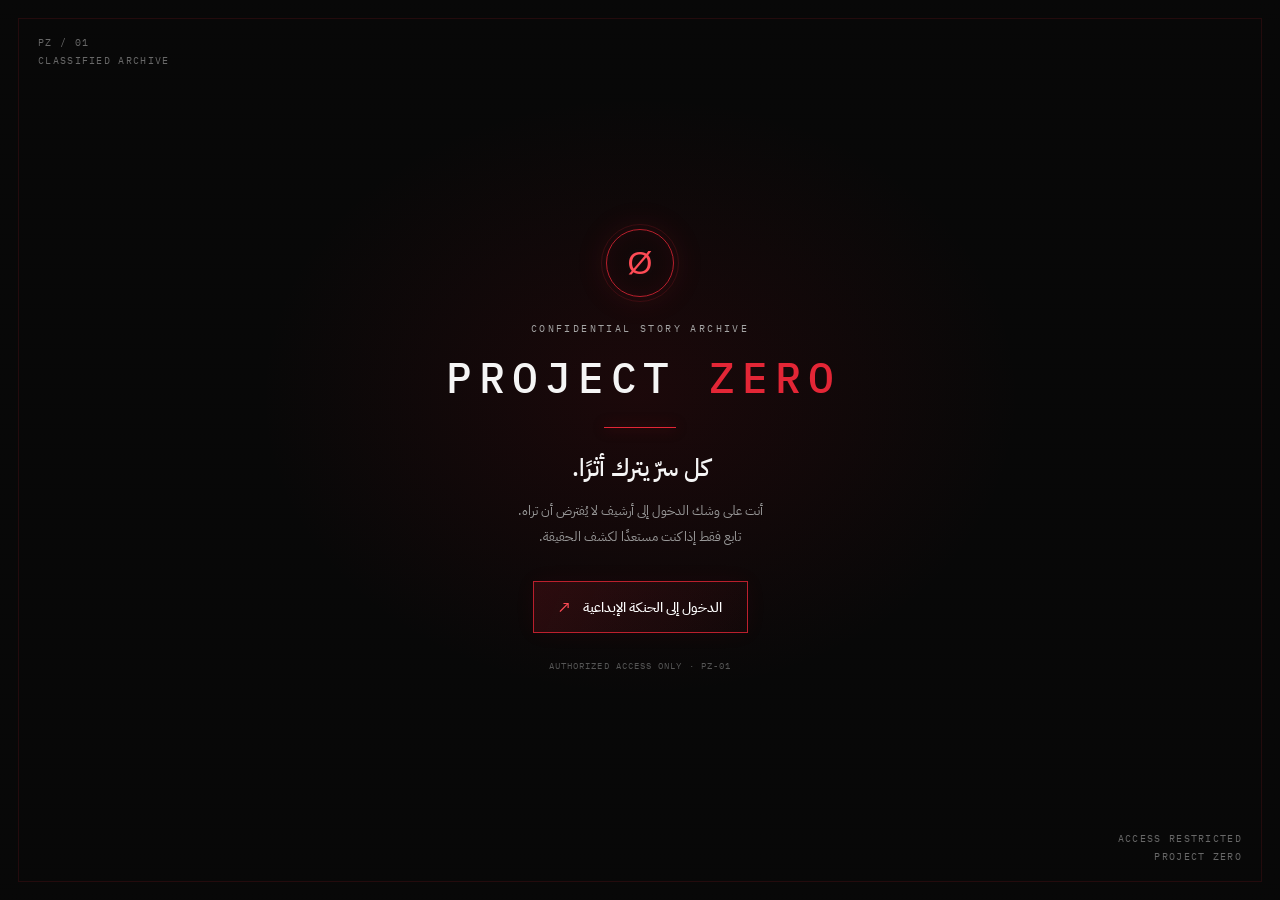
==== index.html @ 2857aba7 "Add files via upload" ====
<!doctype html>
<html lang="ar" dir="rtl">
<head>
  <meta charset="utf-8">
  <meta name="viewport" content="width=device-width, initial-scale=1">
  <meta name="theme-color" content="#080808">
  <meta name="description" content="PROJECT ZERO — ادخل إلى الأرشيف السري.">
  <title>PROJECT ZERO — بوابة الدخول</title>
  <link rel="preconnect" href="https://fonts.googleapis.com">
  <link rel="preconnect" href="https://fonts.gstatic.com" crossorigin>
  <link href="https://fonts.googleapis.com/css2?family=IBM+Plex+Mono:wght@400;500;600&family=IBM+Plex+Sans+Arabic:wght@300;400;500;600;700&display=swap" rel="stylesheet">
  <style>
    :root{color-scheme:dark;--red:#e32636;--red-soft:#ff4b55;--bg:#080808;--muted:#888}
    *{box-sizing:border-box}
    html,body{margin:0;min-height:100%;background:var(--bg);color:#f5f5f5}
    body{min-height:100svh;display:grid;place-items:center;overflow:hidden;font-family:'IBM Plex Sans Arabic',sans-serif;background:radial-gradient(ellipse at 50% 44%,rgba(160,12,25,.13),transparent 42%),#080808}
    body:before{content:"";position:fixed;inset:0;pointer-events:none;opacity:.18;background:repeating-linear-gradient(to bottom,transparent 0 3px,rgba(255,255,255,.035) 4px,transparent 5px)}
    body:after{content:"";position:fixed;inset:18px;border:1px solid rgba(227,38,54,.13);pointer-events:none}
    .corner{position:fixed;font:10px 'IBM Plex Mono',monospace;letter-spacing:.13em;color:#686868;line-height:1.8}
    .corner.top{top:34px;left:38px;direction:ltr}.corner.bottom{right:38px;bottom:34px;text-align:right}
    main{width:min(90vw,540px);text-align:center;position:relative;z-index:1;animation:appear .7s ease-out both}
    .seal{width:68px;height:68px;margin:0 auto 25px;border:1px solid rgba(227,38,54,.8);border-radius:50%;display:grid;place-items:center;color:var(--red-soft);font:300 32px Arial,sans-serif;box-shadow:0 0 34px rgba(227,38,54,.12),inset 0 0 22px rgba(227,38,54,.06);position:relative}
    .seal:after{content:"";position:absolute;inset:-6px;border:1px solid rgba(227,38,54,.16);border-radius:50%}
    .eyebrow{font:10px 'IBM Plex Mono',monospace;letter-spacing:.24em;color:#a5a5a5;margin:0 0 14px;direction:ltr}
    h1{direction:ltr;font:500 clamp(28px,6vw,43px) 'IBM Plex Mono',monospace;letter-spacing:.16em;margin:0;padding-left:.16em}
    h1 span{color:var(--red)}
    .line{height:1px;width:72px;background:var(--red);margin:22px auto;box-shadow:0 0 13px rgba(227,38,54,.55)}
    h2{font-size:clamp(19px,4vw,24px);font-weight:500;margin:0 0 12px}
    .desc{color:#999;font-size:13px;line-height:2;margin:0 auto 31px;max-width:390px}
    .enter{display:inline-flex;align-items:center;justify-content:center;gap:13px;min-height:52px;padding:0 25px;border:1px solid rgba(227,38,54,.8);background:linear-gradient(110deg,rgba(227,38,54,.14),rgba(227,38,54,.035));color:#fff;text-decoration:none;font-size:14px;font-weight:500;transition:background .22s,border-color .22s,transform .22s,box-shadow .22s;box-shadow:0 0 22px rgba(227,38,54,.05)}
    .enter:hover,.enter:focus-visible{background:rgba(227,38,54,.2);border-color:var(--red-soft);box-shadow:0 0 28px rgba(227,38,54,.13);transform:translateY(-2px);outline:none}
    .arrow{font:18px 'IBM Plex Mono',monospace;color:var(--red-soft);direction:ltr}
    .foot{margin-top:27px;font:9px 'IBM Plex Mono',monospace;letter-spacing:.12em;color:#555;direction:ltr}
    @keyframes appear{from{opacity:0;transform:translateY(9px)}to{opacity:1;transform:translateY(0)}}
    @media(prefers-reduced-motion:reduce){*,*:before,*:after{animation:none!important;transition:none!important}}
  </style>
</head>
<body>
  <div class="corner top">PZ / 01<br>CLASSIFIED ARCHIVE</div>
  <div class="corner bottom">ACCESS RESTRICTED<br>PROJECT ZERO</div>
  <main>
    <div class="seal" aria-hidden="true">Ø</div>
    <p class="eyebrow">CONFIDENTIAL STORY ARCHIVE</p>
    <h1>PROJECT <span>ZERO</span></h1>
    <div class="line" aria-hidden="true"></div>
    <h2>كل سرّ يترك أثرًا.</h2>
    <p class="desc">أنت على وشك الدخول إلى أرشيف لا يُفترض أن تراه.<br>تابع فقط إذا كنت مستعدًا لكشف الحقيقة.</p>
    <a class="enter" href="01-project-zero.html"><span>الدخول إلى الحنكة الإبداعية</span><span class="arrow" aria-hidden="true">↗</span></a>
    <div class="foot">AUTHORIZED ACCESS ONLY · PZ-01</div>
  </main>
</body>
</html>
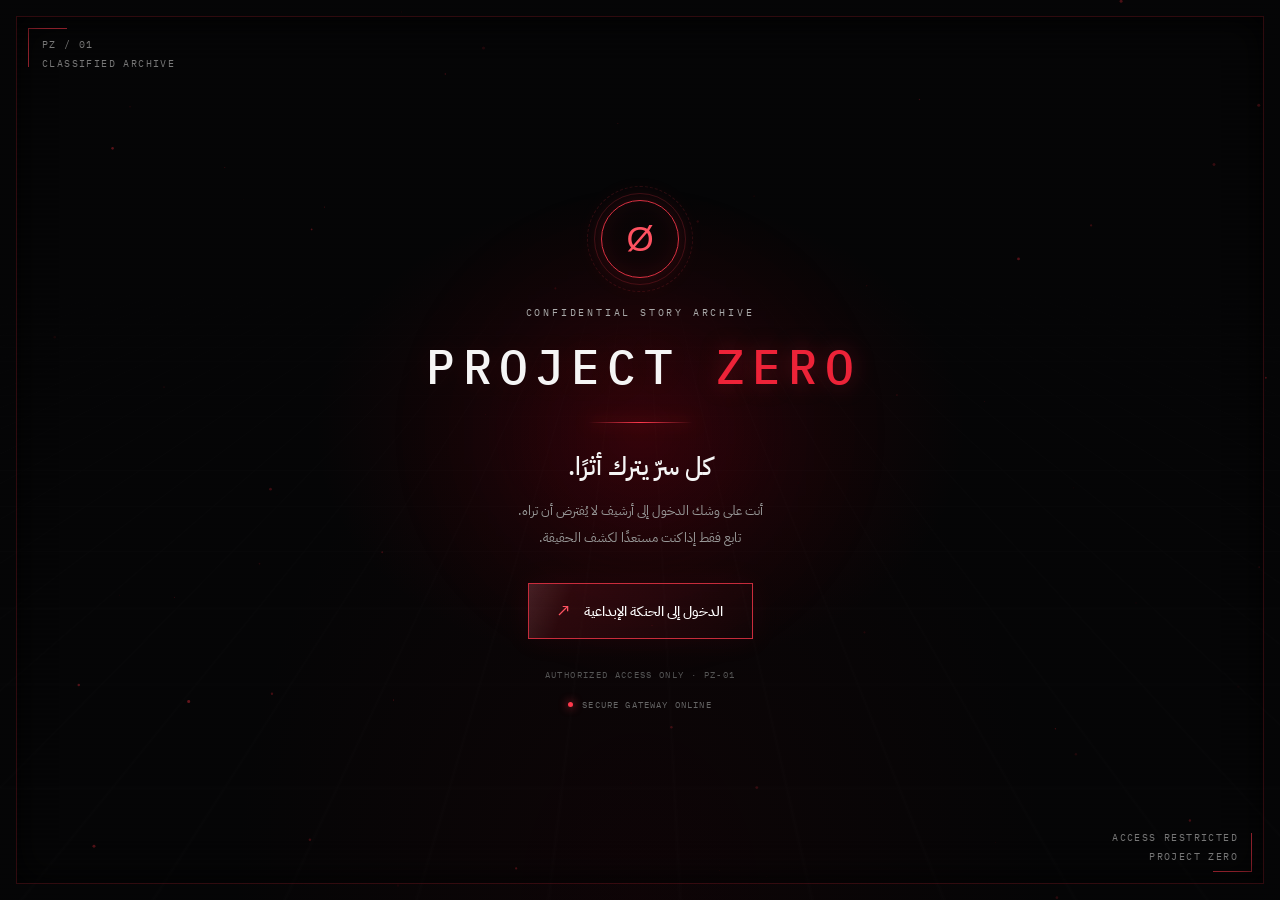
==== commit 47eb7682: "Add files via upload" ====
--- a/index.html
+++ b/index.html
@@ -10,43 +10,49 @@
   <link rel="preconnect" href="https://fonts.gstatic.com" crossorigin>
   <link href="https://fonts.googleapis.com/css2?family=IBM+Plex+Mono:wght@400;500;600&family=IBM+Plex+Sans+Arabic:wght@300;400;500;600;700&display=swap" rel="stylesheet">
   <style>
-    :root{color-scheme:dark;--red:#e32636;--red-soft:#ff4b55;--bg:#080808;--muted:#888}
-    *{box-sizing:border-box}
-    html,body{margin:0;min-height:100%;background:var(--bg);color:#f5f5f5}
-    body{min-height:100svh;display:grid;place-items:center;overflow:hidden;font-family:'IBM Plex Sans Arabic',sans-serif;background:radial-gradient(ellipse at 50% 44%,rgba(160,12,25,.13),transparent 42%),#080808}
-    body:before{content:"";position:fixed;inset:0;pointer-events:none;opacity:.18;background:repeating-linear-gradient(to bottom,transparent 0 3px,rgba(255,255,255,.035) 4px,transparent 5px)}
-    body:after{content:"";position:fixed;inset:18px;border:1px solid rgba(227,38,54,.13);pointer-events:none}
-    .corner{position:fixed;font:10px 'IBM Plex Mono',monospace;letter-spacing:.13em;color:#686868;line-height:1.8}
-    .corner.top{top:34px;left:38px;direction:ltr}.corner.bottom{right:38px;bottom:34px;text-align:right}
-    main{width:min(90vw,540px);text-align:center;position:relative;z-index:1;animation:appear .7s ease-out both}
-    .seal{width:68px;height:68px;margin:0 auto 25px;border:1px solid rgba(227,38,54,.8);border-radius:50%;display:grid;place-items:center;color:var(--red-soft);font:300 32px Arial,sans-serif;box-shadow:0 0 34px rgba(227,38,54,.12),inset 0 0 22px rgba(227,38,54,.06);position:relative}
-    .seal:after{content:"";position:absolute;inset:-6px;border:1px solid rgba(227,38,54,.16);border-radius:50%}
-    .eyebrow{font:10px 'IBM Plex Mono',monospace;letter-spacing:.24em;color:#a5a5a5;margin:0 0 14px;direction:ltr}
-    h1{direction:ltr;font:500 clamp(28px,6vw,43px) 'IBM Plex Mono',monospace;letter-spacing:.16em;margin:0;padding-left:.16em}
-    h1 span{color:var(--red)}
-    .line{height:1px;width:72px;background:var(--red);margin:22px auto;box-shadow:0 0 13px rgba(227,38,54,.55)}
-    h2{font-size:clamp(19px,4vw,24px);font-weight:500;margin:0 0 12px}
-    .desc{color:#999;font-size:13px;line-height:2;margin:0 auto 31px;max-width:390px}
-    .enter{display:inline-flex;align-items:center;justify-content:center;gap:13px;min-height:52px;padding:0 25px;border:1px solid rgba(227,38,54,.8);background:linear-gradient(110deg,rgba(227,38,54,.14),rgba(227,38,54,.035));color:#fff;text-decoration:none;font-size:14px;font-weight:500;transition:background .22s,border-color .22s,transform .22s,box-shadow .22s;box-shadow:0 0 22px rgba(227,38,54,.05)}
-    .enter:hover,.enter:focus-visible{background:rgba(227,38,54,.2);border-color:var(--red-soft);box-shadow:0 0 28px rgba(227,38,54,.13);transform:translateY(-2px);outline:none}
-    .arrow{font:18px 'IBM Plex Mono',monospace;color:var(--red-soft);direction:ltr}
-    .foot{margin-top:27px;font:9px 'IBM Plex Mono',monospace;letter-spacing:.12em;color:#555;direction:ltr}
-    @keyframes appear{from{opacity:0;transform:translateY(9px)}to{opacity:1;transform:translateY(0)}}
-    @media(prefers-reduced-motion:reduce){*,*:before,*:after{animation:none!important;transition:none!important}}
+    :root{color-scheme:dark;--red:#ed2338;--hot:#ff394c;--bg:#050506;--muted:#777}
+    *{box-sizing:border-box}html,body{margin:0;min-height:100%;background:var(--bg);color:#f5f5f5}
+    body{min-height:100svh;display:grid;place-items:center;overflow:hidden;isolation:isolate;font-family:'IBM Plex Sans Arabic',sans-serif;background:radial-gradient(ellipse at 50% 48%,rgba(155,0,18,.18),transparent 36%),radial-gradient(ellipse at 50% 100%,rgba(70,0,9,.14),transparent 45%),#050506}
+    #particles{position:fixed;inset:0;width:100%;height:100%;z-index:-1;opacity:.65}
+    .grid{position:fixed;inset:-50%;z-index:-1;pointer-events:none;opacity:.15;background-image:linear-gradient(rgba(255,255,255,.035) 1px,transparent 1px),linear-gradient(90deg,rgba(255,255,255,.035) 1px,transparent 1px);background-size:54px 54px;transform:perspective(500px) rotateX(58deg) translateY(16%);mask-image:linear-gradient(transparent,#000 30%,#000 75%,transparent);animation:gridDrift 24s linear infinite}
+    body:before{content:"";position:fixed;inset:0;pointer-events:none;z-index:5;opacity:.15;background:repeating-linear-gradient(to bottom,transparent 0 3px,rgba(255,255,255,.04) 4px,transparent 5px)}
+    body:after{content:"";position:fixed;inset:16px;border:1px solid rgba(237,35,56,.18);pointer-events:none;z-index:4;clip-path:polygon(0 0,100% 0,100% 100%,0 100%);box-shadow:inset 0 0 35px #000}
+    .frame{position:fixed;inset:28px;pointer-events:none;z-index:4}.frame:before,.frame:after{content:"";position:absolute;width:38px;height:38px;border-color:rgba(255,57,76,.72);border-style:solid}.frame:before{top:0;left:0;border-width:1px 0 0 1px}.frame:after{right:0;bottom:0;border-width:0 1px 1px 0}
+    .corner{position:fixed;font:10px 'IBM Plex Mono',monospace;letter-spacing:.14em;color:#777;line-height:1.9;z-index:6}.corner.top{top:35px;left:42px;direction:ltr}.corner.bottom{right:42px;bottom:34px;text-align:right}
+    main{width:min(90vw,620px);text-align:center;position:relative;z-index:2;padding:38px 0 28px;animation:mainReveal 1.2s cubic-bezier(.16,1,.3,1) both}
+    .orb{position:absolute;width:min(80vw,520px);aspect-ratio:1;left:50%;top:47%;transform:translate(-50%,-50%);border-radius:50%;background:radial-gradient(circle,rgba(183,0,23,.13),rgba(115,0,10,.035) 42%,transparent 68%);filter:blur(5px);z-index:-1;animation:orbPulse 5s ease-in-out infinite}
+    .seal{width:78px;height:78px;margin:0 auto 28px;border:1px solid rgba(255,57,76,.85);border-radius:50%;display:grid;place-items:center;color:#ff5261;font:300 35px Arial,sans-serif;position:relative;box-shadow:0 0 25px rgba(237,35,56,.17),inset 0 0 25px rgba(237,35,56,.08);animation:sealIn 1.2s cubic-bezier(.16,1,.3,1) both,sealGlow 4s ease-in-out 1.2s infinite}
+    .seal:before,.seal:after{content:"";position:absolute;border-radius:50%;inset:-8px;border:1px solid rgba(255,57,76,.2);animation:ring 8s linear infinite}.seal:after{inset:-15px;border-style:dashed;border-color:rgba(255,57,76,.15);animation:ring 24s linear infinite reverse}
+    .eyebrow{font:10px 'IBM Plex Mono',monospace;letter-spacing:.28em;color:#aaa;margin:0 0 16px;direction:ltr;animation:rise .8s .15s both}
+    h1{direction:ltr;font:500 clamp(29px,6.4vw,48px) 'IBM Plex Mono',monospace;letter-spacing:.15em;margin:0;padding-left:.15em;text-shadow:0 0 28px rgba(237,35,56,.1);animation:rise .9s .28s both}h1 span{color:var(--red);text-shadow:0 0 22px rgba(237,35,56,.35)}
+    .line{height:1px;width:0;background:linear-gradient(90deg,transparent,var(--hot),transparent);margin:25px auto;box-shadow:0 0 15px rgba(237,35,56,.75);animation:lineOpen 1.1s .65s ease-out forwards}
+    h2{font-size:clamp(20px,4vw,25px);font-weight:500;margin:0 0 12px;animation:rise .8s .55s both}.desc{color:#999;font-size:13px;line-height:2.1;margin:0 auto 32px;max-width:390px;animation:rise .8s .7s both}
+    .enter{position:relative;overflow:hidden;isolation:isolate;display:inline-flex;align-items:center;justify-content:center;gap:15px;min-height:56px;padding:0 29px;border:1px solid rgba(255,57,76,.75);background:linear-gradient(110deg,rgba(237,35,56,.15),rgba(237,35,56,.025));color:#fff;text-decoration:none;font-size:14px;font-weight:500;transition:border-color .3s,transform .3s,box-shadow .3s;background-color .3s;box-shadow:0 0 30px rgba(237,35,56,.07);animation:rise .8s .82s both}
+    .enter:before{content:"";position:absolute;inset:0;z-index:-1;transform:translateX(-120%) skewX(-22deg);width:70%;background:linear-gradient(90deg,transparent,rgba(255,255,255,.16),transparent);animation:buttonSweep 5s 2s ease-in-out infinite}
+    .enter:after{content:"";position:absolute;inset:0;border:1px solid transparent;transition:border-color .3s}.enter:hover,.enter:focus-visible{border-color:#ff5362;box-shadow:0 0 35px rgba(237,35,56,.2),inset 0 0 25px rgba(237,35,56,.08);transform:translateY(-3px);outline:none}.enter:hover:after{border-color:rgba(255,57,76,.2)}.arrow{font:19px 'IBM Plex Mono',monospace;color:#ff5362;direction:ltr;transition:transform .3s}.enter:hover .arrow{transform:translate(3px,-2px)}
+    .foot{margin-top:30px;font:9px 'IBM Plex Mono',monospace;letter-spacing:.15em;color:#555;direction:ltr;animation:rise .8s 1s both}.status{display:flex;align-items:center;justify-content:center;gap:9px;margin-top:19px;color:#656565;font:9px 'IBM Plex Mono',monospace;letter-spacing:.13em;direction:ltr;animation:rise .8s 1.1s both}.dot{width:5px;height:5px;border-radius:50%;background:#ff394c;box-shadow:0 0 10px #ff394c;animation:blink 1.8s infinite}
+    .faint-overlay{position:fixed;inset:0;z-index:19;pointer-events:none;opacity:0;background:radial-gradient(ellipse at center,transparent 8%,rgba(0,0,0,.18) 34%,rgba(0,0,0,.72) 62%,#000 100%);transform:scale(1.4);filter:blur(3px)}body.crashing .faint-overlay{animation:faintOut 2.55s .1s cubic-bezier(.45,0,.9,.55) forwards}.transition{position:fixed;inset:0;z-index:20;background:#030304;opacity:0;visibility:hidden;pointer-events:none;overflow:hidden}.transition.go{visibility:visible;pointer-events:all;animation:crashIn .38s steps(2,end) forwards}.transition:after{content:"";position:absolute;inset:0;background:repeating-linear-gradient(0deg,transparent 0 3px,rgba(255,30,50,.08) 4px,transparent 5px);opacity:0}.transition.go:after{animation:scanFlicker 2.3s steps(2,end) forwards}.crash-noise{position:absolute;inset:-20%;opacity:0;background:repeating-linear-gradient(0deg,transparent 0 13px,rgba(255,35,55,.13) 14px 16px,transparent 17px 31px);mix-blend-mode:screen}.transition.go .crash-noise{animation:noiseBurst 1.05s steps(3,end) both}.zero-core{position:absolute;top:50%;left:50%;transform:translate(-50%,-50%) scale(2.8);font:300 clamp(180px,45vw,430px)/.8 'IBM Plex Mono',monospace;letter-spacing:-.1em;padding-right:.1em;color:#f10d2d;opacity:0;text-shadow:0 0 10px #ff183a,0 0 40px rgba(255,0,35,.9),0 0 110px rgba(255,0,35,.45)}.transition.go .zero-core{animation:zeroAwake 1.8s .38s cubic-bezier(.12,.8,.12,1) both}.crash-label{position:absolute;top:calc(50% + min(27vw,220px));left:50%;transform:translate(-50%,12px);width:90%;text-align:center;font:clamp(9px,1.7vw,12px) 'IBM Plex Mono',monospace;letter-spacing:.28em;color:#ff4b60;opacity:0;direction:ltr}.crash-label span{color:#fff}.transition.go .crash-label{animation:labelGlitch 1.25s .9s both}.crash-scan{position:absolute;left:0;right:0;top:-20%;height:2px;background:#ff203e;box-shadow:0 0 20px 4px rgba(255,20,50,.8);opacity:0}.transition.go .crash-scan{animation:scanDrop .8s .55s ease-in both}.crash-flash{position:absolute;inset:0;background:#fff;opacity:0}.transition.go .crash-flash{animation:finalFlash .23s 2.02s steps(2,end) both}body.crashing main,body.crashing .corner,body.crashing .frame,body.crashing .grid,body.crashing #particles{animation:siteCollapse .55s steps(2,end) forwards}body.crashing{animation:screenShake .32s .12s both}
+    @keyframes faintOut{0%{opacity:0;transform:scale(1.45);filter:blur(2px)}22%{opacity:.22;transform:scale(1.22);filter:blur(4px)}48%{opacity:.62;transform:scale(.95);filter:blur(7px)}72%{opacity:.92;transform:scale(.72);filter:blur(10px)}100%{opacity:1;transform:scale(.42);filter:blur(14px)}}@keyframes crashIn{0%{opacity:0;background:#050506;filter:brightness(1)}12%{opacity:1;background:#fff;filter:brightness(3)}20%{background:#050506;filter:brightness(.3)}32%{background:#180006}44%{background:#030304}100%{opacity:1;background:#030304}}@keyframes noiseBurst{0%{opacity:0;transform:translateX(-7%) skewX(12deg)}12%{opacity:.9;transform:translateX(5%) skewX(-18deg)}24%{opacity:.15;transform:translateX(-3%)}39%{opacity:.8;transform:translateX(8%) skewX(25deg)}55%{opacity:.25;transform:translateX(-5%)}70%{opacity:.65;transform:translateX(2%)}100%{opacity:.12;transform:translateX(0)}}@keyframes zeroAwake{0%{opacity:0;transform:translate(-50%,-50%) scale(2.8) rotate(-8deg);filter:blur(20px)}12%{opacity:1;transform:translate(-50%,-50%) scale(.78) skewX(15deg);filter:blur(0)}20%{transform:translate(calc(-50% - 10px),-50%) scale(1.12) skewX(-8deg);text-shadow:5px 0 #fff,-5px 0 #ff0026,0 0 80px #ff0026}28%{transform:translate(-50%,-50%) scale(.96);text-shadow:-7px 0 #fff,7px 0 #ff0026,0 0 35px #ff0026}40%{transform:translate(-50%,-50%) scale(1.04);text-shadow:0 0 12px #ff183a,0 0 60px #ff0026,0 0 130px rgba(255,0,35,.6)}55%{transform:translate(-50%,-50%) scale(1);opacity:1}78%{opacity:1;transform:translate(-50%,-50%) scale(1.03)}100%{opacity:1;transform:translate(-50%,-50%) scale(1)}}@keyframes labelGlitch{0%,100%{opacity:0;transform:translate(-50%,12px)}15%,23%,31%{opacity:1;transform:translate(calc(-50% + 4px),0);text-shadow:3px 0 #fff,-3px 0 #ff0026}19%,27%{opacity:.35;transform:translate(calc(-50% - 5px),0)}45%,82%{opacity:1;transform:translate(-50%,0);text-shadow:none}95%{opacity:0}}@keyframes scanDrop{0%{opacity:0;top:-10%}10%{opacity:1}85%{opacity:.8}100%{top:110%;opacity:0}}@keyframes scanFlicker{0%,100%{opacity:.1}15%{opacity:.65}20%{opacity:.08}36%{opacity:.45}48%{opacity:.12}62%{opacity:.5}75%{opacity:.15}}@keyframes finalFlash{0%{opacity:0}20%{opacity:.95}100%{opacity:0}}@keyframes siteCollapse{0%{opacity:1;filter:none;transform:translate(0,0) scale(1)}18%{opacity:.8;filter:contrast(3);transform:translate(4px,-2px) skewX(2deg)}36%{opacity:.4;filter:blur(3px);transform:translate(-5px,3px) scale(1.02)}55%{opacity:.15;filter:blur(8px);transform:scale(.94)}100%{opacity:0;filter:blur(14px);transform:scale(1.06)}}@keyframes screenShake{0%,100%{transform:translate(0,0)}20%{transform:translate(5px,-3px)}40%{transform:translate(-5px,2px)}60%{transform:translate(3px,3px)}80%{transform:translate(-2px,-2px)}}@keyframes mainReveal{from{opacity:0;transform:translateY(22px) scale(.98);filter:blur(7px)}to{opacity:1;transform:translateY(0) scale(1);filter:blur(0)}}@keyframes rise{from{opacity:0;transform:translateY(13px)}to{opacity:1;transform:translateY(0)}}@keyframes sealIn{from{opacity:0;transform:scale(.55) rotate(-35deg)}to{opacity:1;transform:scale(1) rotate(0)}}@keyframes sealGlow{0%,100%{box-shadow:0 0 20px rgba(237,35,56,.13),inset 0 0 20px rgba(237,35,56,.05)}50%{box-shadow:0 0 42px rgba(237,35,56,.25),inset 0 0 28px rgba(237,35,56,.1)}}@keyframes ring{to{transform:rotate(360deg)}}@keyframes orbPulse{0%,100%{opacity:.6;transform:translate(-50%,-50%) scale(.94)}50%{opacity:1;transform:translate(-50%,-50%) scale(1.06)}}@keyframes lineOpen{to{width:105px}}@keyframes buttonSweep{0%,65%,100%{transform:translateX(-120%) skewX(-22deg)}82%{transform:translateX(220%) skewX(-22deg)}}@keyframes gridDrift{to{background-position:0 108px,108px 0}}@keyframes blink{0%,100%{opacity:.35}50%{opacity:1}}@keyframes portal{0%{transform:scaleY(0);transform-origin:bottom}48%{transform:scaleY(1);transform-origin:bottom}52%{transform:scaleY(1);transform-origin:top}100%{transform:scaleY(0);transform-origin:top}}@keyframes portalText{0%{opacity:0;letter-spacing:.4em}35%,70%{opacity:1;letter-spacing:.2em}100%{opacity:0}}
+    @media(max-width:560px){.corner.top{top:28px;left:27px}.corner.bottom{right:27px;bottom:27px}.frame{inset:24px}main{padding:20px 0}.seal{width:68px;height:68px;margin-bottom:23px}.desc{padding:0 12px}.enter{padding:0 20px}}@media(prefers-reduced-motion:reduce){*,*:before,*:after{animation-duration:.01ms!important;animation-iteration-count:1!important;scroll-behavior:auto!important;transition:none!important}}
   </style>
 </head>
 <body>
+  <audio id="deepSound" preload="auto" src="assets/Deep.mp3"></audio><div class="faint-overlay" aria-hidden="true"></div><canvas id="particles" aria-hidden="true"></canvas><div class="grid" aria-hidden="true"></div><div class="frame" aria-hidden="true"></div><div class="transition" id="transition" aria-hidden="true"><div class="crash-noise"></div><div class="zero-core">0</div><div class="crash-label">SYSTEM FAILURE <span>—</span> ZERO PROTOCOL</div><div class="crash-scan"></div><div class="crash-flash"></div></div>
   <div class="corner top">PZ / 01<br>CLASSIFIED ARCHIVE</div>
   <div class="corner bottom">ACCESS RESTRICTED<br>PROJECT ZERO</div>
   <main>
+    <div class="orb" aria-hidden="true"></div>
     <div class="seal" aria-hidden="true">Ø</div>
     <p class="eyebrow">CONFIDENTIAL STORY ARCHIVE</p>
     <h1>PROJECT <span>ZERO</span></h1>
     <div class="line" aria-hidden="true"></div>
     <h2>كل سرّ يترك أثرًا.</h2>
     <p class="desc">أنت على وشك الدخول إلى أرشيف لا يُفترض أن تراه.<br>تابع فقط إذا كنت مستعدًا لكشف الحقيقة.</p>
-    <a class="enter" href="01-project-zero.html"><span>الدخول إلى الحنكة الإبداعية</span><span class="arrow" aria-hidden="true">↗</span></a>
-    <div class="foot">AUTHORIZED ACCESS ONLY · PZ-01</div>
+    <a class="enter" id="enter" href="01-project-zero.html"><span>الدخول إلى الحنكة الإبداعية</span><span class="arrow" aria-hidden="true">↗</span></a>
+    <div class="foot">AUTHORIZED ACCESS ONLY · PZ-01</div><div class="status"><span class="dot"></span><span>SECURE GATEWAY ONLINE</span></div>
   </main>
+  <script>
+  (()=>{const canvas=document.getElementById("particles"),ctx=canvas.getContext("2d");if(!ctx)return;let w,h,dpr,pts=[],raf;const reduced=matchMedia("(prefers-reduced-motion: reduce)").matches;function resize(){dpr=Math.min(devicePixelRatio||1,2);w=innerWidth;h=innerHeight;canvas.width=w*dpr;canvas.height=h*dpr;ctx.setTransform(dpr,0,0,dpr,0,0);const n=Math.min(65,Math.floor(w*h/18000));pts=Array.from({length:n},()=>({x:Math.random()*w,y:Math.random()*h,r:Math.random()*1.3+.25,v:Math.random()*.22+.04,a:Math.random()*.48+.12,p:Math.random()*6.28}))}function draw(){ctx.clearRect(0,0,w,h);for(const p of pts){if(!reduced){p.y-=p.v;p.p+=.012;if(p.y<0){p.y=h;p.x=Math.random()*w}}ctx.beginPath();ctx.arc(p.x,p.y,p.r,0,Math.PI*2);ctx.fillStyle=`rgba(255,${35+Math.floor(p.a*25)},${48+Math.floor(p.a*30)},${p.a*(.65+.35*Math.sin(p.p))})`;ctx.fill()}if(!reduced)raf=requestAnimationFrame(draw)}addEventListener("resize",()=>{cancelAnimationFrame(raf);resize();draw()},{passive:true});resize();draw();const link=document.getElementById("enter"),cover=document.getElementById("transition"),sound=document.getElementById("deepSound");link.addEventListener("click",e=>{if(e.metaKey||e.ctrlKey||e.shiftKey||e.altKey||e.button!==0)return;e.preventDefault();if(link.dataset.launching)return;link.dataset.launching="1";if(sound){sound.currentTime=0;sound.volume=1;const playPromise=sound.play();if(playPromise&&playPromise.catch)playPromise.catch(()=>{});}document.body.classList.add("crashing");cover.classList.add("go");link.setAttribute("aria-busy","true");link.style.pointerEvents="none";setTimeout(()=>location.href=link.href,3350)});})();
+  </script>
 </body>
 </html>
